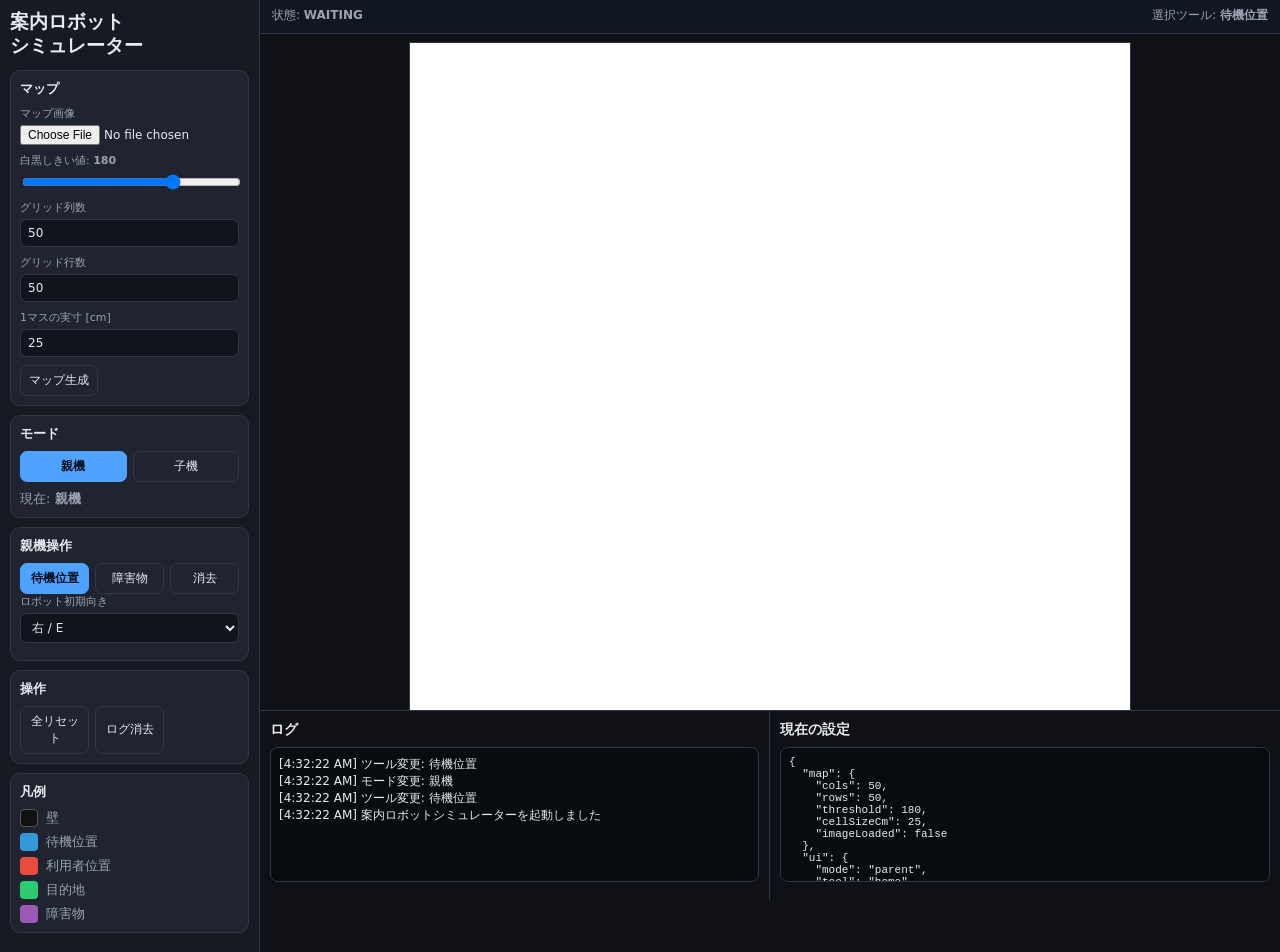
==== index.html @ cf50849a "Initial guide robot simulator" ====
<!doctype html>
<html lang="ja">
<head>
  <meta charset="utf-8">
  <title>案内ロボットシミュレーター</title>
  <meta name="viewport" content="width=device-width, initial-scale=1.0">
  <link rel="stylesheet" href="./css/main.css">
</head>
<body>
  <div class="app">
    <aside class="sidebar">
      <h1>案内ロボット<br>シミュレーター</h1>

      <section class="panel">
        <h2>マップ</h2>

        <label class="field">
          <span>マップ画像</span>
          <input type="file" id="mapFile" accept="image/*">
        </label>

        <label class="field">
          <span>白黒しきい値: <strong id="thresholdValue">180</strong></span>
          <input type="range" id="thresholdInput" min="0" max="255" value="180">
        </label>

        <label class="field">
          <span>グリッド列数</span>
          <input type="number" id="gridColsInput" min="5" max="200" value="50">
        </label>

        <label class="field">
          <span>グリッド行数</span>
          <input type="number" id="gridRowsInput" min="5" max="200" value="50">
        </label>

        <label class="field">
          <span>1マスの実寸 [cm]</span>
          <input type="number" id="cellSizeInput" min="5" max="100" value="25">
        </label>

        <button id="btnGenerateGrid">マップ生成</button>
      </section>

      <section class="panel">
        <h2>モード</h2>
        <div class="buttonGrid two">
          <button id="btnParentMode" class="active">親機</button>
          <button id="btnClientMode">子機</button>
        </div>

        <div class="modeStatus">
          現在: <strong id="modeLabel">親機</strong>
        </div>
      </section>

      <section class="panel" id="parentPanel">
        <h2>親機操作</h2>

        <div class="buttonGrid">
          <button id="toolHome">待機位置</button>
          <button id="toolObstacle">障害物</button>
          <button id="toolEraseParent">消去</button>
        </div>

        <label class="field">
          <span>ロボット初期向き</span>
          <select id="directionSelect">
            <option value="N">上 / N</option>
            <option value="E" selected>右 / E</option>
            <option value="S">下 / S</option>
            <option value="W">左 / W</option>
          </select>
        </label>
      </section>

      <section class="panel hidden" id="clientPanel">
        <h2>子機操作</h2>

        <div class="buttonGrid">
          <button id="toolUser">利用者位置</button>
          <button id="toolGoal">目的地</button>
          <button id="toolEraseClient">消去</button>
        </div>

        <button id="btnGuideRequest">案内開始</button>
      </section>

      <section class="panel">
        <h2>操作</h2>
        <div class="buttonGrid">
          <button id="btnResetAll">全リセット</button>
          <button id="btnClearLog">ログ消去</button>
        </div>
      </section>

      <section class="panel">
        <h2>凡例</h2>
        <ul class="legend">
          <li><span class="chip wall"></span>壁</li>
          <li><span class="chip home"></span>待機位置</li>
          <li><span class="chip user"></span>利用者位置</li>
          <li><span class="chip goal"></span>目的地</li>
          <li><span class="chip obstacle"></span>障害物</li>
        </ul>
      </section>
    </aside>

    <main class="main">
      <div class="topBar">
        <div>
          状態: <strong id="statusLabel">WAITING</strong>
        </div>
        <div>
          選択ツール: <strong id="toolLabel">待機位置</strong>
        </div>
      </div>

      <div class="canvasWrap">
        <canvas id="mapCanvas"></canvas>
      </div>

      <div class="bottomArea">
        <section class="logPanel">
          <h2>ログ</h2>
          <textarea id="logOutput" readonly></textarea>
        </section>

        <section class="infoPanel">
          <h2>現在の設定</h2>
          <pre id="stateOutput"></pre>
        </section>
      </div>
    </main>
  </div>

  <script type="module" src="./js/main.js"></script>
</body>
</html>
---- css/main.css ----
:root {
  --bg: #0f1117;
  --panel: #171a22;
  --panel2: #1f2430;
  --text: #e8eaf0;
  --muted: #9aa3b2;
  --line: #303747;
  --accent: #4da3ff;
  --danger: #ff5c7a;
  --good: #54d17a;
  --warn: #ffd166;

  --wall: #111111;
  --home: #3498db;
  --user: #e74c3c;
  --goal: #2ecc71;
  --obstacle: #9b59b6;
  --grid: rgba(255, 255, 255, 0.16);
}

* {
  box-sizing: border-box;
}

body {
  margin: 0;
  background: var(--bg);
  color: var(--text);
  font-family:
    system-ui,
    -apple-system,
    BlinkMacSystemFont,
    "Segoe UI",
    sans-serif;
}

button,
input,
select,
textarea {
  font: inherit;
}

button {
  border: 1px solid var(--line);
  background: var(--panel2);
  color: var(--text);
  border-radius: 7px;
  padding: 6px 8px;
  cursor: pointer;
  font-size: 12px;
}

button:hover {
  border-color: var(--accent);
}

button.active {
  background: var(--accent);
  border-color: var(--accent);
  color: #05111f;
  font-weight: 700;
}

.app {
  display: grid;
  grid-template-columns: 260px 1fr;
  min-height: 100vh;
}

.sidebar {
  border-right: 1px solid var(--line);
  background: var(--panel);
  padding: 10px;
  overflow-y: auto;
}

.sidebar h1 {
  margin: 0 0 12px;
  font-size: 19px;
  line-height: 1.25;
}

.panel {
  background: var(--panel2);
  border: 1px solid var(--line);
  border-radius: 10px;
  padding: 9px;
  margin-bottom: 9px;
}

.panel h2 {
  margin: 0 0 8px;
  font-size: 13px;
}
.field {
  display: grid;
  gap: 4px;
  margin-bottom: 8px;
}

.field span {
  color: var(--muted);
  font-size: 11px;
}

input[type="number"],
select {
  width: 100%;
  border: 1px solid var(--line);
  border-radius: 7px;
  background: #10141d;
  color: var(--text);
  padding: 6px 7px;
  font-size: 12px;
}

input[type="range"] {
  width: 100%;
}

input[type="file"] {
  font-size: 12px;
}

.buttonGrid {
  display: grid;
  grid-template-columns: repeat(3, 1fr);
  gap: 6px;
}

.buttonGrid.two {
  grid-template-columns: repeat(2, 1fr);
}

.modeStatus {
  margin-top: 8px;
  font-size: 13px;
  color: var(--muted);
}

.hidden {
  display: none;
}

.legend {
  list-style: none;
  padding: 0;
  margin: 0;
  display: grid;
  gap: 6px;
  color: var(--muted);
  font-size: 13px;
}

.legend li {
  display: flex;
  align-items: center;
  gap: 8px;
}

.chip {
  display: inline-block;
  width: 18px;
  height: 18px;
  border-radius: 4px;
}

.chip.wall {
  background: var(--wall);
  border: 1px solid #555;
}

.chip.home {
  background: var(--home);
}

.chip.user {
  background: var(--user);
}

.chip.goal {
  background: var(--goal);
}

.chip.obstacle {
  background: var(--obstacle);
}

.main {
  min-width: 0;
  display: grid;
  grid-template-rows: 34px 1fr 190px;
  height: 100vh;
}

.topBar {
  display: flex;
  justify-content: space-between;
  gap: 12px;
  padding: 7px 12px;
  border-bottom: 1px solid var(--line);
  background: #111722;
  color: var(--muted);
  font-size: 12px;
}

.canvasWrap {
  display: grid;
  place-items: center;
  min-height: 0;
  padding: 8px;
  overflow: hidden;
}

#mapCanvas {
  background: #ffffff;
  border: 1px solid var(--line);
  max-width: 100%;
  max-height: 100%;
  image-rendering: pixelated;
}

.bottomArea {
  display: grid;
  grid-template-columns: 1fr 1fr;
  border-top: 1px solid var(--line);
  min-height: 0;
  height: 190px;
}

.logPanel,
.infoPanel {
  padding: 10px;
  min-width: 0;
  min-height: 0;
}

.logPanel {
  border-right: 1px solid var(--line);
}

.logPanel h2,
.infoPanel h2 {
  margin: 0 0 8px;
  font-size: 14px;
}

#logOutput {
  width: 100%;
  height: 135px;
  resize: none;
  border: 1px solid var(--line);
  background: #080b10;
  color: var(--text);
  border-radius: 8px;
  padding: 8px;
  font-size: 12px;
}

#stateOutput {
  height: 135px;
  overflow: auto;
  border: 1px solid var(--line);
  background: #080b10;
  color: var(--text);
  border-radius: 8px;
  padding: 8px;
  margin: 0;
  font-size: 11px;
}

@media (max-width: 900px) {
  .app {
    grid-template-columns: 1fr;
  }

  .sidebar {
    border-right: none;
    border-bottom: 1px solid var(--line);
  }

  .main {
    height: auto;
    min-height: 100vh;
    grid-template-rows: auto 70vh 260px;
  }

  .bottomArea {
    grid-template-columns: 1fr;
  }

  .logPanel {
    border-right: none;
    border-bottom: 1px solid var(--line);
  }
}
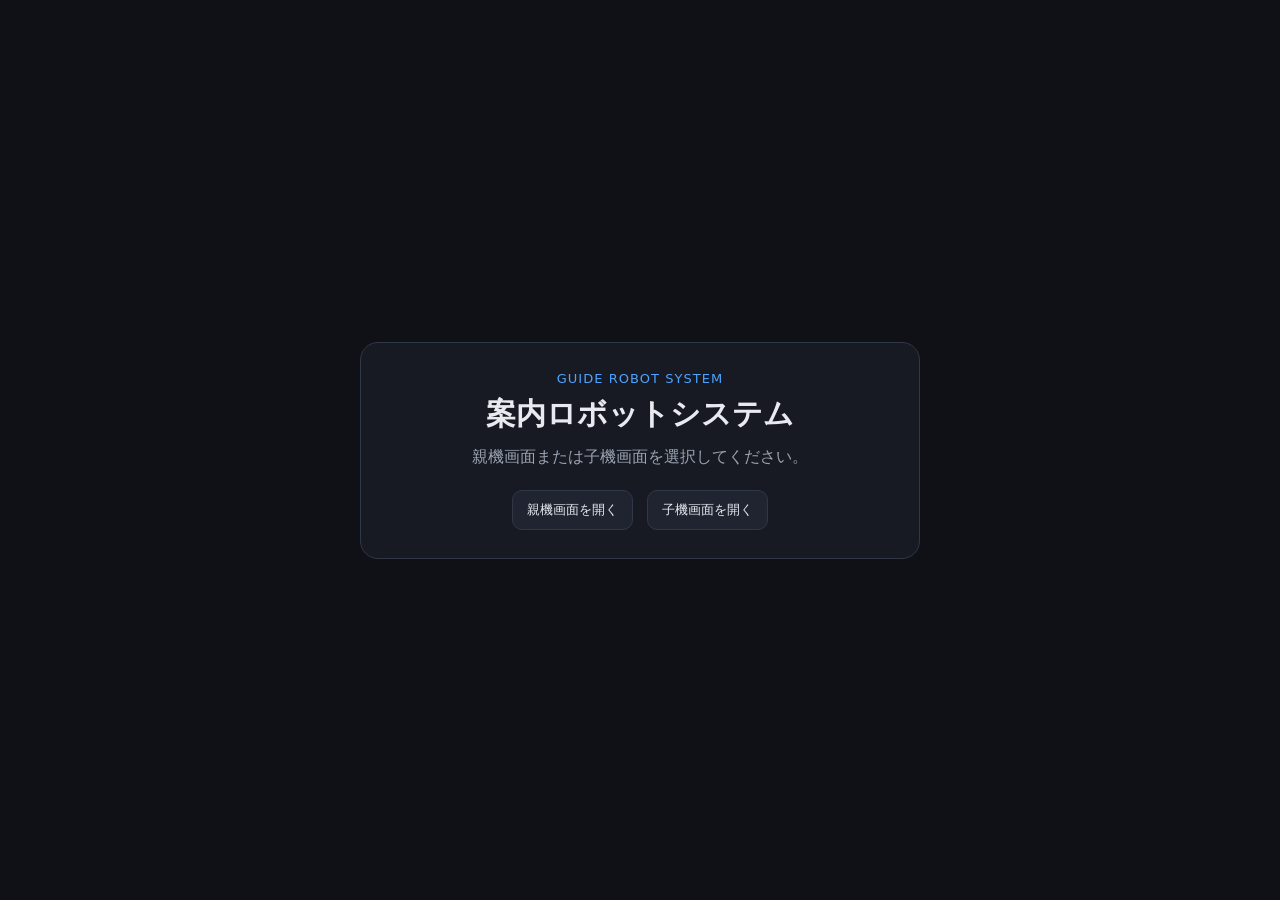
==== commit 90d34118: "Add obstacle stop and client robot-only view" ====
--- a/index.html
+++ b/index.html
@@ -2,138 +2,24 @@
 <html lang="ja">
 <head>
   <meta charset="utf-8">
-  <title>案内ロボットシミュレーター</title>
+  <title>案内ロボットシステム</title>
   <meta name="viewport" content="width=device-width, initial-scale=1.0">
   <link rel="stylesheet" href="./css/main.css">
 </head>
 <body>
-  <div class="app">
-    <aside class="sidebar">
-      <h1>案内ロボット<br>シミュレーター</h1>
+  <main class="entryPage">
+    <section class="entryCard">
+      <p class="entryBadge">Guide Robot System</p>
+      <h1>案内ロボットシステム</h1>
+      <p class="entryText">
+        親機画面または子機画面を選択してください。
+      </p>
 
-      <section class="panel">
-        <h2>マップ</h2>
-
-        <label class="field">
-          <span>マップ画像</span>
-          <input type="file" id="mapFile" accept="image/*">
-        </label>
-
-        <label class="field">
-          <span>白黒しきい値: <strong id="thresholdValue">180</strong></span>
-          <input type="range" id="thresholdInput" min="0" max="255" value="180">
-        </label>
-
-        <label class="field">
-          <span>グリッド列数</span>
-          <input type="number" id="gridColsInput" min="5" max="200" value="50">
-        </label>
-
-        <label class="field">
-          <span>グリッド行数</span>
-          <input type="number" id="gridRowsInput" min="5" max="200" value="50">
-        </label>
-
-        <label class="field">
-          <span>1マスの実寸 [cm]</span>
-          <input type="number" id="cellSizeInput" min="5" max="100" value="25">
-        </label>
-
-        <button id="btnGenerateGrid">マップ生成</button>
-      </section>
-
-      <section class="panel">
-        <h2>モード</h2>
-        <div class="buttonGrid two">
-          <button id="btnParentMode" class="active">親機</button>
-          <button id="btnClientMode">子機</button>
-        </div>
-
-        <div class="modeStatus">
-          現在: <strong id="modeLabel">親機</strong>
-        </div>
-      </section>
-
-      <section class="panel" id="parentPanel">
-        <h2>親機操作</h2>
-
-        <div class="buttonGrid">
-          <button id="toolHome">待機位置</button>
-          <button id="toolObstacle">障害物</button>
-          <button id="toolEraseParent">消去</button>
-        </div>
-
-        <label class="field">
-          <span>ロボット初期向き</span>
-          <select id="directionSelect">
-            <option value="N">上 / N</option>
-            <option value="E" selected>右 / E</option>
-            <option value="S">下 / S</option>
-            <option value="W">左 / W</option>
-          </select>
-        </label>
-      </section>
-
-      <section class="panel hidden" id="clientPanel">
-        <h2>子機操作</h2>
-
-        <div class="buttonGrid">
-          <button id="toolUser">利用者位置</button>
-          <button id="toolGoal">目的地</button>
-          <button id="toolEraseClient">消去</button>
-        </div>
-
-        <button id="btnGuideRequest">案内開始</button>
-      </section>
-
-      <section class="panel">
-        <h2>操作</h2>
-        <div class="buttonGrid">
-          <button id="btnResetAll">全リセット</button>
-          <button id="btnClearLog">ログ消去</button>
-        </div>
-      </section>
-
-      <section class="panel">
-        <h2>凡例</h2>
-        <ul class="legend">
-          <li><span class="chip wall"></span>壁</li>
-          <li><span class="chip home"></span>待機位置</li>
-          <li><span class="chip user"></span>利用者位置</li>
-          <li><span class="chip goal"></span>目的地</li>
-          <li><span class="chip obstacle"></span>障害物</li>
-        </ul>
-      </section>
-    </aside>
-
-    <main class="main">
-      <div class="topBar">
-        <div>
-          状態: <strong id="statusLabel">WAITING</strong>
-        </div>
-        <div>
-          選択ツール: <strong id="toolLabel">待機位置</strong>
-        </div>
+      <div class="entryButtons">
+        <a href="./parent/">親機画面を開く</a>
+        <a href="./client/">子機画面を開く</a>
       </div>
-
-      <div class="canvasWrap">
-        <canvas id="mapCanvas"></canvas>
-      </div>
-
-      <div class="bottomArea">
-        <section class="logPanel">
-          <h2>ログ</h2>
-          <textarea id="logOutput" readonly></textarea>
-        </section>
-
-        <section class="infoPanel">
-          <h2>現在の設定</h2>
-          <pre id="stateOutput"></pre>
-        </section>
-      </div>
-    </main>
-  </div>
-
-  <script type="module" src="./js/main.js"></script>
+    </section>
+  </main>
 </body>
 </html>
--- a/css/main.css
+++ b/css/main.css
@@ -12,14 +12,19 @@
 
   --wall: #111111;
   --home: #3498db;
+  --robot: #f39c12;
   --user: #e74c3c;
   --goal: #2ecc71;
   --obstacle: #9b59b6;
-  --grid: rgba(255, 255, 255, 0.16);
 }
 
 * {
   box-sizing: border-box;
+}
+
+html,
+body {
+  min-height: 100%;
 }
 
 body {
@@ -62,6 +67,70 @@
   font-weight: 700;
 }
 
+a {
+  color: inherit;
+}
+
+.entryPage {
+  min-height: 100vh;
+  display: grid;
+  place-items: center;
+  background: var(--bg);
+  color: var(--text);
+  padding: 24px;
+}
+
+.entryCard {
+  width: min(560px, 100%);
+  background: var(--panel);
+  border: 1px solid var(--line);
+  border-radius: 18px;
+  padding: 28px;
+  text-align: center;
+}
+
+.entryBadge {
+  margin: 0 0 8px;
+  color: var(--accent);
+  font-size: 13px;
+  letter-spacing: 0.08em;
+  text-transform: uppercase;
+}
+
+.entryCard h1 {
+  margin: 0 0 12px;
+  font-size: 30px;
+}
+
+.entryText {
+  margin: 0 0 22px;
+  color: var(--muted);
+}
+
+.entryButtons {
+  display: flex;
+  justify-content: center;
+  gap: 14px;
+  flex-wrap: wrap;
+}
+
+.entryButtons a,
+.backLink {
+  display: inline-block;
+  border: 1px solid var(--line);
+  background: var(--panel2);
+  color: var(--text);
+  text-decoration: none;
+  border-radius: 10px;
+  padding: 10px 14px;
+  font-size: 13px;
+}
+
+.entryButtons a:hover,
+.backLink:hover {
+  border-color: var(--accent);
+}
+
 .app {
   display: grid;
   grid-template-columns: 260px 1fr;
@@ -93,6 +162,7 @@
   margin: 0 0 8px;
   font-size: 13px;
 }
+
 .field {
   display: grid;
   gap: 4px;
@@ -131,12 +201,6 @@
 
 .buttonGrid.two {
   grid-template-columns: repeat(2, 1fr);
-}
-
-.modeStatus {
-  margin-top: 8px;
-  font-size: 13px;
-  color: var(--muted);
 }
 
 .hidden {
@@ -175,6 +239,10 @@
   background: var(--home);
 }
 
+.chip.robot {
+  background: var(--robot);
+}
+
 .chip.user {
   background: var(--user);
 }
@@ -213,7 +281,8 @@
   overflow: hidden;
 }
 
-#mapCanvas {
+#mapCanvas,
+#clientMapCanvas {
   background: #ffffff;
   border: 1px solid var(--line);
   max-width: 100%;
@@ -246,9 +315,9 @@
   font-size: 14px;
 }
 
-#logOutput {
+#logOutput,
+#clientLogOutput {
   width: 100%;
-  height: 135px;
   resize: none;
   border: 1px solid var(--line);
   background: #080b10;
@@ -256,6 +325,14 @@
   border-radius: 8px;
   padding: 8px;
   font-size: 12px;
+}
+
+#logOutput {
+  height: 135px;
+}
+
+#clientLogOutput {
+  height: 220px;
 }
 
 #stateOutput {
@@ -270,6 +347,92 @@
   font-size: 11px;
 }
 
+.clientApp {
+  min-height: 100vh;
+  display: grid;
+  grid-template-rows: auto 1fr;
+  background: var(--bg);
+  color: var(--text);
+}
+
+.clientHeader {
+  display: flex;
+  align-items: center;
+  justify-content: space-between;
+  gap: 16px;
+  padding: 14px 18px;
+  border-bottom: 1px solid var(--line);
+  background: var(--panel);
+}
+
+.clientHeader h1 {
+  margin: 0;
+  font-size: 22px;
+}
+
+.clientHeader p {
+  margin: 4px 0 0;
+  color: var(--muted);
+  font-size: 13px;
+}
+
+.clientMain {
+  min-height: 0;
+  display: grid;
+  grid-template-columns: 1fr 300px;
+}
+
+.clientMapPanel {
+  min-width: 0;
+  display: grid;
+  grid-template-rows: auto 1fr;
+}
+
+.clientStatusBar {
+  display: flex;
+  justify-content: space-between;
+  gap: 12px;
+  padding: 8px 12px;
+  border-bottom: 1px solid var(--line);
+  background: #111722;
+  color: var(--muted);
+  font-size: 12px;
+}
+
+.clientCanvasWrap {
+  min-height: 0;
+}
+
+.clientSidePanel {
+  border-left: 1px solid var(--line);
+  background: var(--panel);
+  padding: 12px;
+  overflow-y: auto;
+}
+
+.wideButton {
+  width: 100%;
+  margin-top: 10px;
+}
+
+.clientInfoList {
+  display: grid;
+  gap: 8px;
+}
+
+.clientInfoList div {
+  display: flex;
+  justify-content: space-between;
+  gap: 12px;
+  border-bottom: 1px solid var(--line);
+  padding-bottom: 6px;
+}
+
+.clientInfoList span {
+  color: var(--muted);
+  font-size: 12px;
+}
+
 @media (max-width: 900px) {
   .app {
     grid-template-columns: 1fr;
@@ -288,10 +451,29 @@
 
   .bottomArea {
     grid-template-columns: 1fr;
+    height: auto;
   }
 
   .logPanel {
     border-right: none;
     border-bottom: 1px solid var(--line);
   }
+
+  .clientHeader {
+    align-items: flex-start;
+    flex-direction: column;
+  }
+
+  .clientMain {
+    grid-template-columns: 1fr;
+  }
+
+  .clientSidePanel {
+    border-left: none;
+    border-top: 1px solid var(--line);
+  }
+
+  .entryCard h1 {
+    font-size: 24px;
+  }
 }
